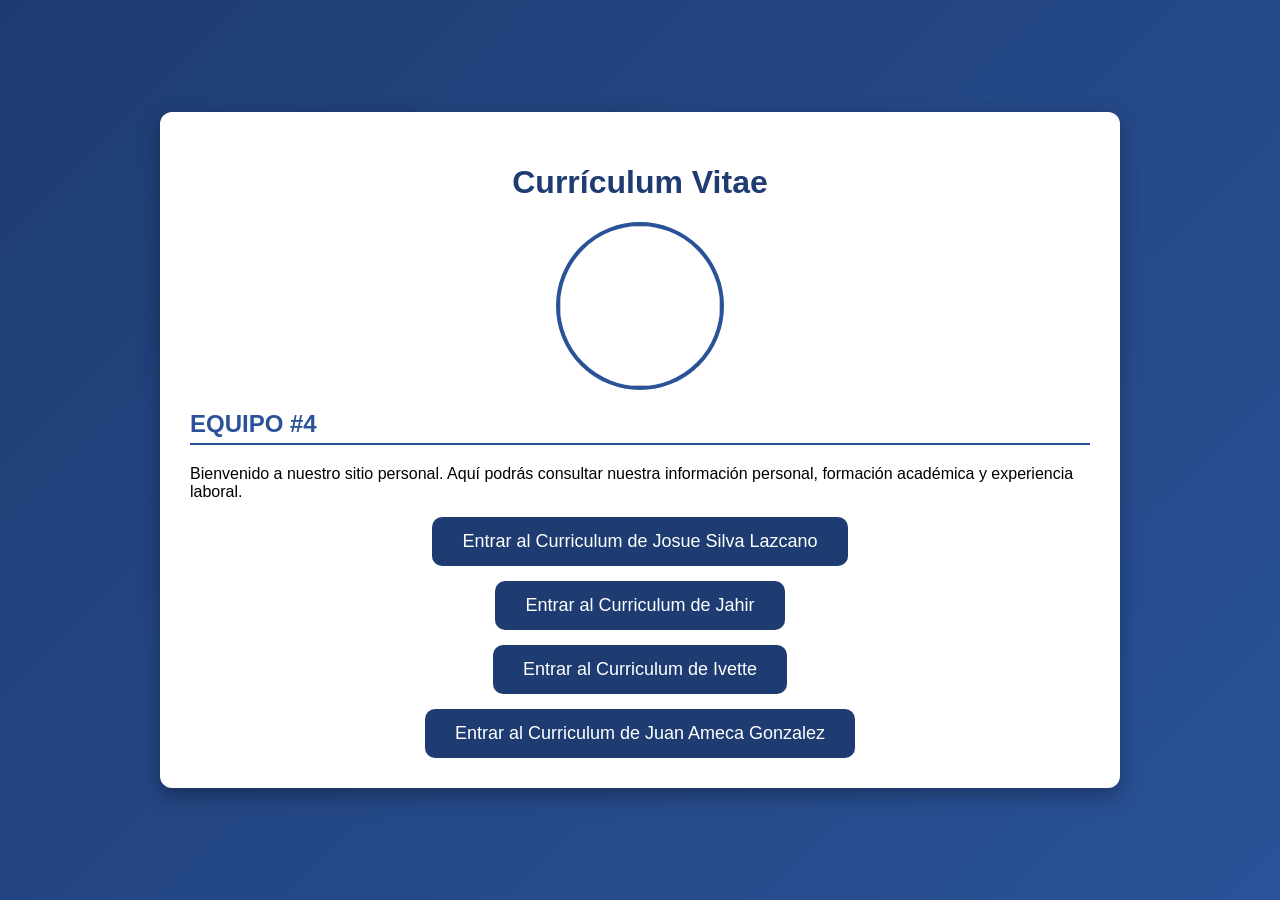
==== index.html @ d6b7cb3b "Add files via upload" ====
<!DOCTYPE html>
<html lang="es">
<head>
    <meta charset="UTF-8">
    <title>Inicio | Curriculum</title>
    <link rel="stylesheet" href="estilos.css">
</head>

<body class="menu-body">

<div class="container menu-container">

    <h1>Currículum Vitae</h1>

    <img src="img-vid/Escudo.png" class="profile-pic">

    <h2>EQUIPO #4</h2>

    <p>
        Bienvenido a nuestro sitio personal.  
        Aquí podrás consultar nuestra información personal,
        formación académica y experiencia laboral.
    </p>

    <div class="menu-botones">

    <a href="cv_josue.html" class="menu-button">
        Entrar al Curriculum de Josue Silva Lazcano
    </a>

    <a href="cv_jahir.html" class="menu-button">
        Entrar al Curriculum de Jahir
    </a>

    <a href="cv_ivette.html" class="menu-button">
        Entrar al Curriculum de Ivette
    </a>

    <a href="cv_juan.html" class="menu-button">
        Entrar al Curriculum de Juan Ameca Gonzalez 
    </a>

</div>
</div>

</body>
</html>
---- estilos.css ----
/* ======================
   ESTILO GENERAL
====================== */

body{
    font-family:'Segoe UI', Tahoma, sans-serif;
    background: linear-gradient(135deg,#1e3c72,#2a5298);
    margin:0;
    padding:0;
}

/* ======================
   CONTENEDOR CV
====================== */

.container{
    width:85%;
    max-width:900px;
    margin:40px auto;
    background:white;
    padding:30px;
    border-radius:12px;
    box-shadow:0 8px 20px rgba(0,0,0,0.3);
}

/* ======================
   FOTO PERFIL
====================== */

.profile-pic{
    display:block;
    margin:auto;
    width:160px;
    height:160px;
    border-radius:50%;
    object-fit:cover;
    border:4px solid #2a5298;
    transition:.3s;
}

.profile-pic:hover{
    transform:scale(1.05);
}

/* ======================
   TITULOS
====================== */

h1{
    text-align:center;
    color:#1e3c72;
}

h2{
    color:#2a5298;
    border-bottom:2px solid #2a5298;
    padding-bottom:5px;
}

/* ======================
   TABLAS
====================== */

table{
    width:100%;
    border-collapse:collapse;
    margin-top:15px;
    margin-bottom:25px;
}

th{
    background:#2a5298;
    color:white;
    padding:12px;
}

td{
    padding:10px;
    background:#f4f6f8;
}

tr:hover td{
    background:#e3f2fd;
}

/* ======================
   MAPA
====================== */

.map-container{
    text-align:center;
}

.map-container iframe{
    width:100%;
    height:400px;
    border-radius:10px;
    border:none;
}

/* ======================
   MENU PRINCIPAL
====================== */

.menu-body{
    height:100vh;
    display:flex;
    justify-content:center;
    align-items:center;
}

/* CENTRAR VIDEO */

.video-container{
    text-align:center;
    margin-top:20px;
}

/* ======================
   BOTON ENTRAR CV
====================== */

.menu-button{
    display:inline-block;
    background:#1e3c72;
    color:white;
    text-decoration:none;
    padding:14px 30px;
    border-radius:10px;
    font-size:18px;
    transition:.3s;
}

.menu-button:hover{
    background:#2a5298;
    transform:scale(1.07);
}

/* ======================
   BOTON VOLVER AL INICIO
====================== */

.btn-inicio{
    display:inline-block;
    margin-top:25px;
    background:#3b4a5a;
    color:white;
    text-decoration:none;
    padding:12px 25px;
    border-radius:10px;
    font-size:18px;
    font-weight:bold;
    transition:.3s;
}

.btn-inicio:hover{
    background:#1e3c72;
    transform:scale(1.05);
}

/* ===== MARCO VIDEO ===== */

.video-container{
    display:flex;
    justify-content:center;
    margin-top:25px;
}

video{
    width:500px;
    border:5px solid #2a5298;   /* marco azul */
    border-radius:15px;         /* esquinas redondeadas */
    box-shadow:0 8px 20px rgba(0,0,0,0.3); /* sombra */
}

.menu-botones{
    display:flex;
    flex-direction:column; /* 👈 uno debajo del otro */
    align-items:center;
    gap:15px; /* espacio entre botones */
}
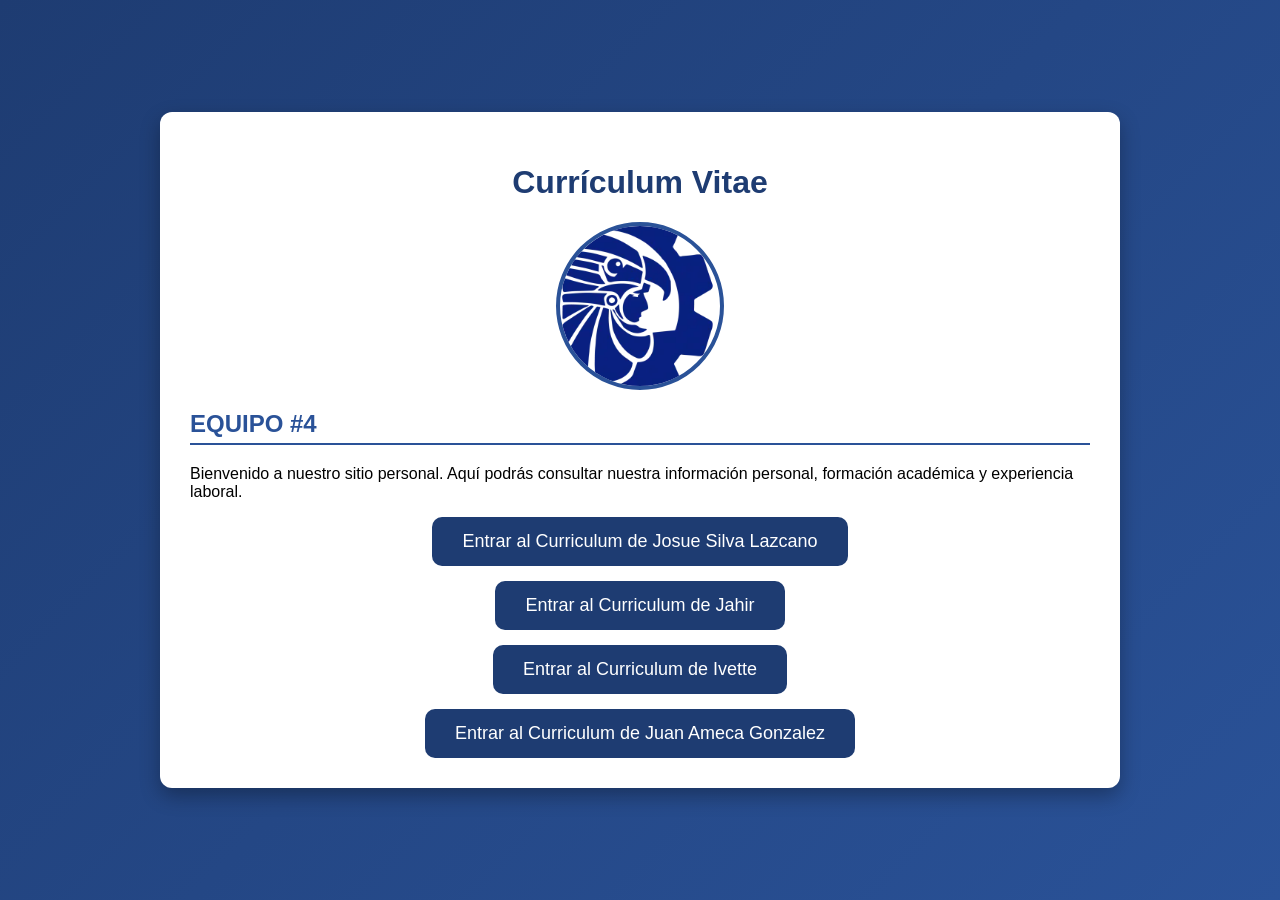
==== commit 04c292d1: "Fix HTML structure and update links" ====
--- a/index.html
+++ b/index.html
@@ -24,7 +24,7 @@
 
     <div class="menu-botones">
 
-    <a href="cv_josue.html" class="menu-button">
+    <a href="Cv_josue.html" class="menu-button">
         Entrar al Curriculum de Josue Silva Lazcano
     </a>
 
@@ -44,4 +44,5 @@
 </div>
 
 </body>
-</html>+
+</html>
